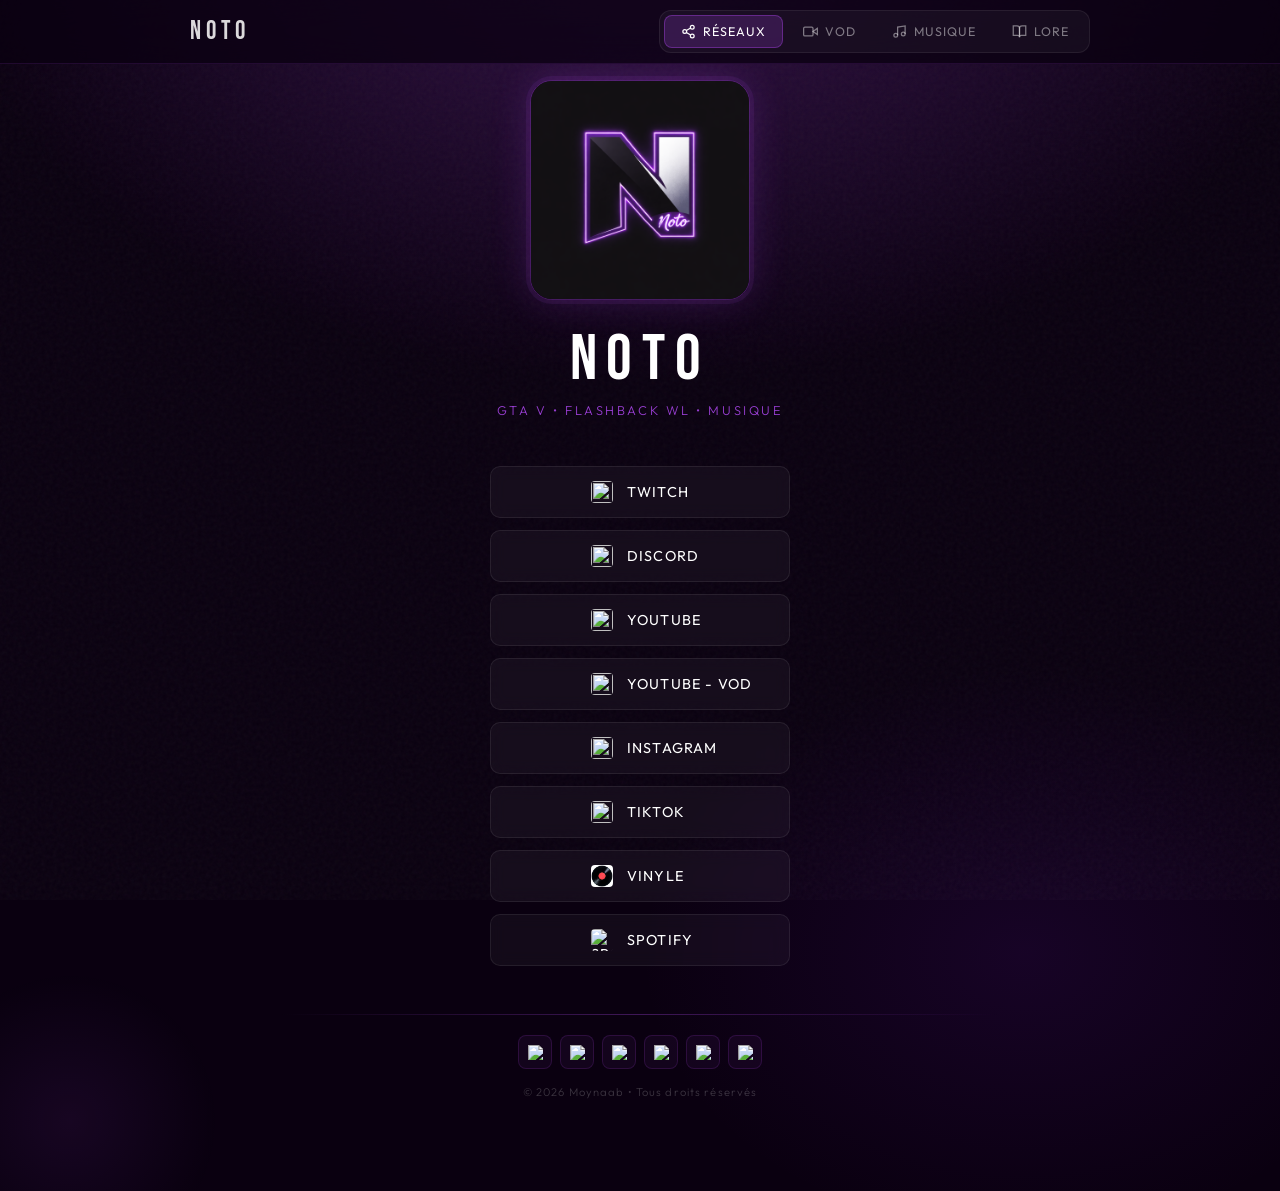
==== index.html @ dc350d12 "Site_Noto" ====
<!DOCTYPE html>
<html lang="fr">
<head>
    <meta charset="UTF-8">
    <meta name="viewport" content="width=device-width, initial-scale=1.0">
    <link rel="stylesheet" href="style.css">
    <title>Noto</title>
</head>
<body>

<!-- ─── HEADER NAV ─────────────────────────────────────── -->
<header class="noto-header">
    <div class="noto-header-inner">
        <div class="noto-header-brand" id="noto-brand-btn" style="cursor:pointer;">NOTO</div>
        <nav class="noto-nav">
            <button class="noto-nav-btn active" data-page="reseaux">
                <svg viewBox="0 0 24 24" fill="none" stroke="currentColor" stroke-width="2"><circle cx="18" cy="5" r="3"/><circle cx="6" cy="12" r="3"/><circle cx="18" cy="19" r="3"/><line x1="8.59" y1="13.51" x2="15.42" y2="17.49"/><line x1="15.41" y1="6.51" x2="8.59" y2="10.49"/></svg>
                Réseaux
            </button>
            <button class="noto-nav-btn" data-page="vod">
                <svg viewBox="0 0 24 24" fill="none" stroke="currentColor" stroke-width="2"><polygon points="23 7 16 12 23 17 23 7"/><rect x="1" y="5" width="15" height="14" rx="2" ry="2"/></svg>
                VOD
            </button>
            <button class="noto-nav-btn" data-page="musique">
                <svg viewBox="0 0 24 24" fill="none" stroke="currentColor" stroke-width="2"><path d="M9 18V5l12-2v13"/><circle cx="6" cy="18" r="3"/><circle cx="18" cy="16" r="3"/></svg>
                Musique
            </button>
            <button class="noto-nav-btn" data-page="lore">
                <svg viewBox="0 0 24 24" fill="none" stroke="currentColor" stroke-width="2"><path d="M2 3h6a4 4 0 0 1 4 4v14a3 3 0 0 0-3-3H2z"/><path d="M22 3h-6a4 4 0 0 0-4 4v14a3 3 0 0 1 3-3h7z"/></svg>
                Lore
            </button>
        </nav>
    </div>
</header>

<!-- ─── PAGE : RÉSEAUX ─────────────────────────────────── -->
<div class="noto-page page-reseaux active" id="page-reseaux">

    <div class="noto-logo">
        <img src="media/logo_noto.png" alt="Noto Logo">
    </div>

    <div class="noto-title">NOTO</div>
    <div class="noto-subtitle">GTA V • Flashback WL • MUSIQUE</div>

    <div class="noto-links">

        <a class="noto-link" href="https://www.twitch.tv/noto_off" target="_blank" rel="noopener noreferrer">
            <img class="noto-link-img" src="https://cdn.simpleicons.org/twitch" alt="">
            Twitch
        </a>

        <a class="noto-link" href="https://discord.com/invite/Q5BjxTzpnc" target="_blank" rel="noopener noreferrer">
            <img class="noto-link-img" src="https://cdn.simpleicons.org/discord" alt="">
            Discord
        </a>

        <a class="noto-link" href="https://www.youtube.com/@Noto_Off/videos" target="_blank" rel="noopener noreferrer">
            <img class="noto-link-img" src="https://cdn.simpleicons.org/youtube" alt="">
            YouTube
        </a>

        <a class="noto-link" href="https://www.youtube.com/@NotoRediff" target="_blank" rel="noopener noreferrer">
            <img class="noto-link-img" src="https://cdn.simpleicons.org/youtube" alt="">
            YouTube - VOD
        </a>

        <a class="noto-link" href="https://www.instagram.com/noto_off/" target="_blank" rel="noopener noreferrer">
            <img class="noto-link-img" src="https://cdn.simpleicons.org/instagram" alt="">
            Instagram
        </a>

        <a class="noto-link" href="https://www.tiktok.com/@noto_off" target="_blank" rel="noopener noreferrer">
            <img class="noto-link-img" src="https://cdn.simpleicons.org/tiktok" alt="">
            TikTok
        </a>

        <a class="noto-link" href="https://ballasrecords.bandcamp.com/album/hfs" target="_blank" rel="noopener noreferrer">
            <img class="noto-link-img" src="media/vinyle.jpg" alt="Vinyle">
            Vinyle
        </a>

        <a class="noto-link" href="https://open.spotify.com/artist/5vIdtn8KS4UBXa0GzGPShH" target="_blank" rel="noopener noreferrer">
            <img class="noto-link-img" src="https://cdn.simpleicons.org/spotify" alt="Spotify   ">
            Spotify
        </a>

    </div>

    <footer class="noto-footer">
        <div class="noto-footer-divider"></div>
        <div class="noto-footer-socials">
            <a class="noto-footer-icon" href="https://www.twitch.tv/noto_off" target="_blank" rel="noopener noreferrer" aria-label="Twitch">
                <img src="https://cdn.simpleicons.org/twitch/b94cff" alt="Twitch">
            </a>
            <a class="noto-footer-icon" href="https://discord.com/invite/Q5BjxTzpnc" target="_blank" rel="noopener noreferrer" aria-label="Discord">
                <img src="https://cdn.simpleicons.org/discord/b94cff" alt="Discord">
            </a>
            <a class="noto-footer-icon" href="https://www.youtube.com/@Noto_Off/videos" target="_blank" rel="noopener noreferrer" aria-label="YouTube">
                <img src="https://cdn.simpleicons.org/youtube/b94cff" alt="YouTube">
            </a>
            <a class="noto-footer-icon" href="https://www.instagram.com/noto_off/" target="_blank" rel="noopener noreferrer" aria-label="Instagram">
                <img src="https://cdn.simpleicons.org/instagram/b94cff" alt="Instagram">
            </a>
            <a class="noto-footer-icon" href="https://www.tiktok.com/@noto_off" target="_blank" rel="noopener noreferrer" aria-label="TikTok">
                <img src="https://cdn.simpleicons.org/tiktok/b94cff" alt="TikTok">
            </a>
            <a class="noto-footer-icon" href="https://open.spotify.com/artist/5vIdtn8KS4UBXa0GzGPShH" target="_blank" rel="noopener noreferrer" aria-label="Spotify">
                <img src="https://cdn.simpleicons.org/spotify/b94cff" alt="Spotify">
            </a>
        </div>
        <div class="noto-footer-copy">
            © <span class="noto-footer-year"></span> Moynaab • Tous droits réservés
        </div>
    </footer>

</div>

<!-- ─── PAGE : VOD ─────────────────────────────────────── -->
<div class="noto-page page-vod" id="page-vod">

    <div class="vod-header">
        <div class="vod-header-label">Dernières vidéos</div>
        <h2 class="vod-title">VOD <span class="vod-title-accent">& Clips</span></h2>
        <p class="vod-desc">Retrouve ici les dernières aventures de Léon Russel.</p>
    </div>

    <div class="vod-featured" id="vod-featured">
        <div class="vod-hero-card">

            <div class="musique-exclu-banner">
                <div class="musique-exclu-tag">
                    <span class="musique-dot"></span>
                    Nouveauté
                </div>
                <span class="musique-exclu-date" id="vod-hero-date"></span>
            </div>

            <div class="vod-hero-body">
                <div class="vod-hero-meta">
                    <div class="musique-hero-nouveaute">Dernière VOD</div>
                    <div class="vod-hero-title" id="vod-hero-title">—</div>
                    <div class="vod-hero-subtitle" id="vod-hero-subtitle"></div>
                    <div class="vod-hero-actions" id="vod-hero-actions"></div>
                </div>
            </div>

            <div class="vod-hero-embed">
                <a id="vod-hero-thumb-link" href="#" target="_blank" rel="noopener noreferrer" class="vod-hero-thumb-wrap">
                    <img id="vod-hero-thumb-img" src="" alt="" class="vod-hero-thumb-img">
                    <div class="vod-hero-thumb-overlay">
                        <div class="vod-hero-play-btn">
                            <svg viewBox="0 0 24 24" fill="currentColor" width="32" height="32"><polygon points="5 3 19 12 5 21 5 3"/></svg>
                        </div>
                        <span class="vod-hero-play-label">Regarder sur YouTube</span>
                    </div>
                </a>
            </div>

        </div>
    </div>

    <div class="musique-section-title-row">
        <span class="musique-section-label">Toutes les vidéos</span>
    </div>

    <div class="vod-grid" id="vod-grid">
        <div class="vod-skeleton"></div>
        <div class="vod-skeleton"></div>
        <div class="vod-skeleton"></div>
        <div class="vod-skeleton"></div>
    </div>

    <a class="vod-all-btn" href="https://www.youtube.com/@NotoRediff" target="_blank" rel="noopener noreferrer">
        Voir toutes les vidéos
        <svg viewBox="0 0 24 24" fill="none" stroke="currentColor" stroke-width="2"><line x1="5" y1="12" x2="19" y2="12"/><polyline points="12 5 19 12 12 19"/></svg>
    </a>

    <footer class="noto-footer">
        <div class="noto-footer-divider"></div>
        <div class="noto-footer-socials">
            <a class="noto-footer-icon" href="https://www.twitch.tv/noto_off" target="_blank" rel="noopener noreferrer" aria-label="Twitch">
                <img src="https://cdn.simpleicons.org/twitch/b94cff" alt="Twitch">
            </a>
            <a class="noto-footer-icon" href="https://discord.com/invite/Q5BjxTzpnc" target="_blank" rel="noopener noreferrer" aria-label="Discord">
                <img src="https://cdn.simpleicons.org/discord/b94cff" alt="Discord">
            </a>
            <a class="noto-footer-icon" href="https://www.youtube.com/@Noto_Off/videos" target="_blank" rel="noopener noreferrer" aria-label="YouTube">
                <img src="https://cdn.simpleicons.org/youtube/b94cff" alt="YouTube">
            </a>
            <a class="noto-footer-icon" href="https://www.instagram.com/noto_off/" target="_blank" rel="noopener noreferrer" aria-label="Instagram">
                <img src="https://cdn.simpleicons.org/instagram/b94cff" alt="Instagram">
            </a>
            <a class="noto-footer-icon" href="https://www.tiktok.com/@noto_off" target="_blank" rel="noopener noreferrer" aria-label="TikTok">
                <img src="https://cdn.simpleicons.org/tiktok/b94cff" alt="TikTok">
            </a>
            <a class="noto-footer-icon" href="https://open.spotify.com/artist/5vIdtn8KS4UBXa0GzGPShH" target="_blank" rel="noopener noreferrer" aria-label="Spotify">
                <img src="https://cdn.simpleicons.org/spotify/b94cff" alt="Spotify">
            </a>
        </div>
        <div class="noto-footer-copy">
            © <span class="noto-footer-year"></span> Moynaab • Tous droits réservés
        </div>
    </footer>

</div>

<!-- ─── PAGE : MUSIQUE ────────────────────────────────── -->
<div class="noto-page page-musique" id="page-musique">

    <div class="musique-header">
        <div class="vod-header-label">Écouter</div>
        <h2 class="vod-title">MUSIQUE <span class="vod-title-accent">& Sons</span></h2>
        <p class="vod-desc">Les projets musicaux de Noto.</p>
    </div>

    <div class="musique-featured" id="musique-featured">
        <div class="musique-hero-card">

            <div class="musique-exclu-banner">
                <div class="musique-exclu-tag">
                    <span class="musique-dot"></span>
                    Nouveauté
                </div>
                <span class="musique-exclu-date" id="hero-date"></span>
            </div>

            <div class="musique-hero-body">
                <a class="musique-hero-cover" id="hero-cover-link" href="#" target="_blank" rel="noopener noreferrer">
                    <img id="hero-cover-img" src="" alt="" style="display:none;">
                    <div class="musique-hero-cover-spin"></div>
                </a>
                <div class="musique-hero-meta">
                    <div class="musique-hero-nouveaute">Dernière sortie</div>
                    <div class="musique-hero-title" id="hero-title">—</div>
                    <div class="musique-hero-subtitle" id="hero-subtitle"></div>
                    <div class="musique-hero-actions" id="hero-actions"></div>
                </div>
            </div>

            <div class="musique-hero-embed">
                <iframe
                    id="spotify-featured"
                    style="border-radius:12px"
                    src=""
                    width="100%"
                    height="80"
                    frameBorder="0"
                    allow="autoplay; clipboard-write; encrypted-media; fullscreen; picture-in-picture"
                    loading="lazy">
                </iframe>
            </div>

        </div>
    </div>

    <div class="musique-section-title-row">
        <span class="musique-section-label">Tous les sons</span>
    </div>

    <div class="musique-grid" id="musique-grid">
        <div class="musique-skeleton"></div>
        <div class="musique-skeleton"></div>
        <div class="musique-skeleton"></div>
        <div class="musique-skeleton"></div>
    </div>

    <a class="vod-all-btn" href="https://open.spotify.com/artist/5vIdtn8KS4UBXa0GzGPShH" target="_blank" rel="noopener noreferrer">
        Écouter sur Spotify
        <svg viewBox="0 0 24 24" fill="none" stroke="currentColor" stroke-width="2"><line x1="5" y1="12" x2="19" y2="12"/><polyline points="12 5 19 12 12 19"/></svg>
    </a>

    <footer class="noto-footer">
        <div class="noto-footer-divider"></div>
        <div class="noto-footer-socials">
            <a class="noto-footer-icon" href="https://www.twitch.tv/noto_off" target="_blank" rel="noopener noreferrer" aria-label="Twitch">
                <img src="https://cdn.simpleicons.org/twitch/b94cff" alt="Twitch">
            </a>
            <a class="noto-footer-icon" href="https://discord.com/invite/Q5BjxTzpnc" target="_blank" rel="noopener noreferrer" aria-label="Discord">
                <img src="https://cdn.simpleicons.org/discord/b94cff" alt="Discord">
            </a>
            <a class="noto-footer-icon" href="https://www.youtube.com/@Noto_Off/videos" target="_blank" rel="noopener noreferrer" aria-label="YouTube">
                <img src="https://cdn.simpleicons.org/youtube/b94cff" alt="YouTube">
            </a>
            <a class="noto-footer-icon" href="https://www.instagram.com/noto_off/" target="_blank" rel="noopener noreferrer" aria-label="Instagram">
                <img src="https://cdn.simpleicons.org/instagram/b94cff" alt="Instagram">
            </a>
            <a class="noto-footer-icon" href="https://www.tiktok.com/@noto_off" target="_blank" rel="noopener noreferrer" aria-label="TikTok">
                <img src="https://cdn.simpleicons.org/tiktok/b94cff" alt="TikTok">
            </a>
            <a class="noto-footer-icon" href="https://open.spotify.com/artist/5vIdtn8KS4UBXa0GzGPShH" target="_blank" rel="noopener noreferrer" aria-label="Spotify">
                <img src="https://cdn.simpleicons.org/spotify/b94cff" alt="Spotify">
            </a>
        </div>
        <div class="noto-footer-copy">
            © <span class="noto-footer-year"></span> Moynaab • Tous droits réservés
        </div>
    </footer>

</div>

<!-- ─── PAGE : LORE ─────────────────────────────────────── -->
<div class="noto-page page-lore" id="page-lore">

    <div class="lore-wrapper">

        <div class="lore-dossier-tag">DOSSIER CONFIDENTIEL — SASP N°4471</div>

        <h2 class="lore-title">
            <span class="lore-title-sub">Alias :</span>
            LEON
        </h2>

        <div class="lore-divider">
            <span></span><span class="lore-divider-icon">✦</span><span></span>
        </div>

        <div class="lore-id-card">
            <div class="lore-id-card-inner">
                <div class="lore-id-photo">
                    <img src="media/Leon.png" alt="Léon Russel">
                    <div class="lore-id-photo-label">SUSPECT</div>
                </div>
                <div class="lore-id-rows">
                    <div class="lore-id-row"><span class="lore-id-label">Nom complet</span><span class="lore-id-value">Léon Russel</span></div>
                    <div class="lore-id-row"><span class="lore-id-label">QUARTIER</span><span class="lore-id-value">Florence District</span></div>
                    <div class="lore-id-row"><span class="lore-id-label">Affiliation</span><span class="lore-id-value">Black Hustler</span></div>
                    <div class="lore-id-row"><span class="lore-id-label">Statut</span><span class="lore-id-value lore-status">Vivant</span></div>
                </div>
            </div>
        </div>

        <div class="lore-sections">

            <div class="lore-section">
                <div class="lore-section-num">01</div>
                <div class="lore-section-body">
                    <h3 class="lore-section-title">Origines</h3>
                    <p class="lore-section-text">
                        Leon Russell est le chef des Black Hustler. Avec sa sœur Inaya, son oncle Romelo et son cousin Marlo, 
                        il veut bâtir une communauté afro-américaine forte. Ancien homme dangereux à Los Santos, Romelo l'envoie 
                        à North Yankton pour le remettre dans le droit chemin. Mais les flics ne veulent pas d'eux là-bas. Après un dérapage, 
                        ils reviennent 6 mois plus tard, prêts à reprendre les affaires.
                    </p>
                </div>
            </div>

            <div class="lore-section">
                <div class="lore-section-num">02</div>
                <div class="lore-section-body">
                    <h3 class="lore-section-title">La chute avant le renouveau</h3>
                    <p class="lore-section-text">
                        Après plusieurs erreurs et rappels à l’ordre, Leon a poussé Suge dans ses derniers retranchements : tuer son propre frère, 
                        CJ, pour prouver sa loyauté aux Black Hustler. Incapable de faire ce choix, Suge a préféré mettre fin à ses jours plutôt 
                        que de trahir son sang. Craignant que CJ ne cherche à se venger après ce drame, Tonton l’a abattu immédiatement, par précaution. 
                        <br><br>
                        Présente au moment des faits, Inaya n’a plus supporté les décisions de son frère et a quitté la ville du jour au lendemain. Déjà détruite 
                        par la mort de Doosky, Tyla a craqué à son tour et est partie avec Inaya pour tenter de recommencer loin de tout ça. Tonton les a suivies 
                        afin de veiller sur elles. 
                        <br><br>
                        Cette nuit-là a marqué un véritable tournant pour le quartier : la famille que Leon voulait construire s’est effondrée, 
                        laissant les Black Hustler plus divisés et dangereux que jamais. Mais ces évenements sont le début d'une nouvelle ère pour les Black Hustler...</p>
                </div>
            </div>

            <div class="lore-section">
                <div class="lore-section-num">03</div>
                <div class="lore-section-body">
                    <h3 class="lore-section-title">À venir...</h3>
                    <p class="lore-section-text">À venir...</p>
                </div>
            </div>

        </div>

        <blockquote class="lore-quote">
            "Le Jefe de ton Jefe..."
        </blockquote>

    </div>

    <footer class="noto-footer">
        <div class="noto-footer-divider"></div>
        <div class="noto-footer-socials">
            <a class="noto-footer-icon" href="https://www.twitch.tv/noto_off" target="_blank" rel="noopener noreferrer" aria-label="Twitch">
                <img src="https://cdn.simpleicons.org/twitch/b94cff" alt="Twitch">
            </a>
            <a class="noto-footer-icon" href="https://discord.com/invite/Q5BjxTzpnc" target="_blank" rel="noopener noreferrer" aria-label="Discord">
                <img src="https://cdn.simpleicons.org/discord/b94cff" alt="Discord">
            </a>
            <a class="noto-footer-icon" href="https://www.youtube.com/@Noto_Off/videos" target="_blank" rel="noopener noreferrer" aria-label="YouTube">
                <img src="https://cdn.simpleicons.org/youtube/b94cff" alt="YouTube">
            </a>
            <a class="noto-footer-icon" href="https://www.instagram.com/noto_off/" target="_blank" rel="noopener noreferrer" aria-label="Instagram">
                <img src="https://cdn.simpleicons.org/instagram/b94cff" alt="Instagram">
            </a>
            <a class="noto-footer-icon" href="https://www.tiktok.com/@noto_off" target="_blank" rel="noopener noreferrer" aria-label="TikTok">
                <img src="https://cdn.simpleicons.org/tiktok/b94cff" alt="TikTok">
            </a>
            <a class="noto-footer-icon" href="https://open.spotify.com/artist/5vIdtn8KS4UBXa0GzGPShH" target="_blank" rel="noopener noreferrer" aria-label="Spotify">
                <img src="https://cdn.simpleicons.org/spotify/b94cff" alt="Spotify">
            </a>
        </div>
        <div class="noto-footer-copy">
            © <span class="noto-footer-year"></span> Moynaab • Tous droits réservés
        </div>
    </footer>

</div>

<!-- ─── PAGE : FAILLE (cachée) ──────────────────────────── -->
<div class="noto-page page-faille" id="page-faille">
    <div class="faille-wrapper">
        <div class="faille-scan"></div>
        <div class="faille-pre">SYSTÈME COMPROMIS — FAILLE DÉTECTÉE</div>
        <div class="faille-title" data-text="FAILLE">FAILLE</div>
        <div class="faille-sub">Félicitation</div>
        <div class="faille-msg">Tu as trouvé les <span class="faille-accent">5 failles</span> cachées dans le système.<br>T'es vraiment une <span class="faille-accent">faille</span></div>
        <div class="faille-code">[ BREACH_CONFIRMED :: USER_IS_A_FAILLE ]</div>
        <button class="faille-back-btn" id="faille-back-btn">↩ Retour au site</button>
    </div>
</div>

<!-- ─── EASTER EGG HUD ──────────────────────────────────── -->
<div class="egg-hud" id="egg-hud" style="display:none;">
    <span id="egg-hud-text">🔍 0 / 5</span>
</div>

<!-- ─── SCRIPTS ─────────────────────────────────────────── -->
<script defer src="main.js"></script>
<script type="module" src="firebase.js"></script>
</body>
</html>
---- style.css ----
@import url('https://fonts.googleapis.com/css2?family=Bebas+Neue&family=Outfit:wght@300;400;600&family=Rajdhani:wght@400;600;700&display=swap');

*, *::before, *::after {
    box-sizing: border-box;
}

body {
    margin: 0;
    padding: 0;
    background: #000;
    font-family: 'Outfit', sans-serif;
}

/* ─── HEADER NAV ─────────────────────────────────────── */
.noto-header {
    position: fixed;
    top: 0;
    left: 0;
    right: 0;
    z-index: 100;
    padding: 0 24px;
    height: 64px;
    display: flex;
    align-items: center;
    background: rgba(10, 0, 16, 0.75);
    backdrop-filter: blur(20px);
    -webkit-backdrop-filter: blur(20px);
    border-bottom: 1px solid rgba(185, 76, 255, 0.12);
}

.noto-header-inner {
    width: 100%;
    max-width: 900px;
    margin: 0 auto;
    display: flex;
    align-items: center;
    justify-content: space-between;
}

.noto-header-brand {
    font-family: 'Bebas Neue', sans-serif;
    font-size: 1.6rem;
    letter-spacing: 0.2em;
    color: #fff;
    opacity: 0.85;
    user-select: none;
}

.noto-nav {
    display: flex;
    gap: 4px;
    background: rgba(255, 255, 255, 0.04);
    border: 1px solid rgba(255, 255, 255, 0.07);
    border-radius: 12px;
    padding: 4px;
}

.noto-nav-btn {
    display: flex;
    align-items: center;
    gap: 7px;
    background: transparent;
    border: none;
    color: rgba(255, 255, 255, 0.45);
    font-family: 'Outfit', sans-serif;
    font-size: 0.78rem;
    font-weight: 400;
    letter-spacing: 0.08em;
    text-transform: uppercase;
    padding: 8px 16px;
    border-radius: 8px;
    cursor: pointer;
    transition: all 0.2s ease;
}

.noto-nav-btn svg {
    width: 15px;
    height: 15px;
    flex-shrink: 0;
}

.noto-nav-btn:hover {
    color: rgba(255, 255, 255, 0.8);
    background: rgba(185, 76, 255, 0.08);
}

.noto-nav-btn.active {
    color: #fff;
    background: rgba(185, 76, 255, 0.18);
    border: 1px solid rgba(185, 76, 255, 0.35);
}

/* ─── PAGES ──────────────────────────────────────────── */
.noto-page {
    display: none;
    min-height: 100vh;
    padding-top: 64px; /* header height */
}

.noto-page.active {
    display: flex;
    flex-direction: column;
    align-items: center;
}

.noto-page.page-enter {
    animation: pageEnter 0.4s ease both;
}

@keyframes pageEnter {
    from { opacity: 0; transform: translateY(10px); }
    to   { opacity: 1; transform: translateY(0); }
}

/* ─── FOND COMMUN ─────────────────────────────────────── */
.page-reseaux, .page-vod, .page-lore, .page-musique {
    background:
        radial-gradient(ellipse 80% 60% at 50% -10%, rgba(185, 76, 255, 0.25) 0%, transparent 70%),
        radial-gradient(ellipse 50% 40% at 80% 80%, rgba(120, 30, 200, 0.12) 0%, transparent 60%),
        #0a0010;
    position: relative;
    overflow: hidden;
    color: #fff;
    text-align: center;
}

/* Grain de texture */
.page-reseaux::before, .page-vod::before, .page-lore::before, .page-musique::before {
    content: '';
    position: fixed;
    inset: 0;
    background-image: url("data:image/svg+xml,%3Csvg viewBox='0 0 256 256' xmlns='http://www.w3.org/2000/svg'%3E%3Cfilter id='noise'%3E%3CfeTurbulence type='fractalNoise' baseFrequency='0.9' numOctaves='4' stitchTiles='stitch'/%3E%3C/filter%3E%3Crect width='100%25' height='100%25' filter='url(%23noise)' opacity='0.04'/%3E%3C/svg%3E");
    pointer-events: none;
    z-index: 0;
}

/* Particule décorative */
.page-reseaux::after, .page-vod::after, .page-lore::after, .page-musique::after {
    content: '';
    position: absolute;
    width: 300px;
    height: 300px;
    border-radius: 50%;
    background: radial-gradient(circle, rgba(185, 76, 255, 0.08) 0%, transparent 70%);
    bottom: -80px;
    left: -80px;
    pointer-events: none;
}

/* ─── PAGE RÉSEAUX ───────────────────────────────────── */
.page-reseaux {
    justify-content: center;
    padding: 80px 20px 60px;
}

/* LOGO */
.noto-logo {
    position: relative;
    z-index: 1;
    margin-bottom: 24px;
    animation: fadeDown 0.7s ease both;
}

.noto-logo img {
    width: 220px;
    height: 220px;
    object-fit: contain;
    border-radius: 22px;
    border: 1px solid rgba(185, 76, 255, 0.3);
    box-shadow:
        0 0 0 4px rgba(185, 76, 255, 0.08),
        0 0 40px rgba(185, 76, 255, 0.2);
}

/* TITRE */
.noto-title {
    position: relative;
    z-index: 1;
    font-family: 'Bebas Neue', sans-serif;
    font-size: 4rem;
    letter-spacing: 0.15em;
    color: #fff;
    line-height: 1;
    margin-bottom: 10px;
    animation: fadeDown 0.7s 0.1s ease both;
}

.noto-subtitle {
    position: relative;
    z-index: 1;
    font-size: 0.8rem;
    font-weight: 300;
    letter-spacing: 0.2em;
    text-transform: uppercase;
    color: rgba(185, 76, 255, 0.8);
    margin-bottom: 48px;
    animation: fadeDown 0.7s 0.2s ease both;
}

/* LIENS */
.noto-links {
    position: relative;
    justify-content: center;
    z-index: 1;
    display: flex;
    flex-direction: column;
    gap: 12px;
    width: 300px;
    max-width: calc(100vw - 40px);
}

.noto-link-img {
    margin-left: 80px;
}

.noto-link {
    display: flex;
    align-items: center;
    justify-content: flex-start;
    gap: 14px;
    text-decoration: none;
    color: #fff;
    font-weight: 400;
    font-size: 0.9rem;
    letter-spacing: 0.08em;
    text-transform: uppercase;
    padding: 14px 20px;
    border-radius: 10px;
    border: 1px solid rgba(255, 255, 255, 0.08);
    background: rgba(255, 255, 255, 0.04);
    backdrop-filter: blur(8px);
    -webkit-backdrop-filter: blur(8px);
    transition: all 0.25s ease;
    position: relative;
    overflow: hidden;
}

.noto-link::before {
    content: '';
    position: absolute;
    inset: 0;
    border-radius: inherit;
    background: linear-gradient(135deg, rgba(185, 76, 255, 0.15) 0%, transparent 60%);
    opacity: 0;
    transition: opacity 0.25s ease;
}

.noto-link:hover {
    border-color: rgba(185, 76, 255, 0.5);
    background: rgba(185, 76, 255, 0.08);
    transform: translateY(-2px);
    box-shadow: 0 8px 30px rgba(185, 76, 255, 0.15);
    color: #fff;
}

.noto-link:hover::before { opacity: 1; }
.noto-link:active { transform: translateY(0); }

.noto-link:nth-child(1) { animation: fadeUp 0.5s 0.3s ease both; }
.noto-link:nth-child(2) { animation: fadeUp 0.5s 0.38s ease both; }
.noto-link:nth-child(3) { animation: fadeUp 0.5s 0.46s ease both; }
.noto-link:nth-child(4) { animation: fadeUp 0.5s 0.54s ease both; }
.noto-link:nth-child(5) { animation: fadeUp 0.5s 0.62s ease both; }
.noto-link:nth-child(6) { animation: fadeUp 0.5s 0.70s ease both; }
.noto-link:nth-child(7) { animation: fadeUp 0.5s 0.78s ease both; }
.noto-link:nth-child(8) { animation: fadeUp 0.5s 0.86s ease both; }

.noto-link img {
    width: 22px;
    height: 22px;
    object-fit: contain;
    flex-shrink: 0;
    border-radius: 4px;
    transition: transform 0.25s ease;
}

.noto-link:hover img { transform: scale(1.1); }

/* ─── PAGE VOD ───────────────────────────────────────── */
.page-vod {
    padding: 80px 24px 60px;
    align-items: center;
}

.vod-header {
    position: relative;
    z-index: 1;
    text-align: center;
    margin-bottom: 40px;
    animation: fadeDown 0.6s ease both;
}

.vod-header-label {
    display: inline-block;
    font-size: 0.7rem;
    font-weight: 600;
    letter-spacing: 0.25em;
    text-transform: uppercase;
    color: rgba(185, 76, 255, 0.8);
    background: rgba(185, 76, 255, 0.08);
    border: 1px solid rgba(185, 76, 255, 0.2);
    border-radius: 40px;
    padding: 4px 14px;
    margin-bottom: 16px;
}

.vod-title {
    font-family: 'Bebas Neue', sans-serif;
    font-size: 3rem;
    letter-spacing: 0.12em;
    color: #fff;
    margin: 0 0 10px;
}

.vod-title-accent {
    color: rgba(185, 76, 255, 0.9);
}

.vod-desc {
    font-size: 0.85rem;
    font-weight: 300;
    color: rgba(255, 255, 255, 0.45);
    margin: 0;
    letter-spacing: 0.05em;
}

/* Grille vidéos */
.vod-grid {
    position: relative;
    z-index: 1;
    display: grid;
    grid-template-columns: repeat(2, 1fr);
    gap: 16px;
    width: 100%;
    max-width: 720px;
    animation: fadeUp 0.6s 0.15s ease both;
}

.vod-card {
    display: flex;
    flex-direction: column;
    text-decoration: none;
    color: #fff;
    border-radius: 12px;
    border: 1px solid rgba(255, 255, 255, 0.07);
    background: rgba(255, 255, 255, 0.03);
    overflow: hidden;
    transition: all 0.25s ease;
    position: relative;
}

.vod-card:hover {
    border-color: rgba(185, 76, 255, 0.4);
    transform: translateY(-4px);
    box-shadow: 0 12px 40px rgba(185, 76, 255, 0.15);
}

.vod-thumb {
    position: relative;
    width: 100%;
    aspect-ratio: 16/9;
    overflow: hidden;
    background: rgba(185, 76, 255, 0.05);
}

.vod-thumb img {
    width: 100%;
    height: 100%;
    object-fit: cover;
    transition: transform 0.35s ease;
    /* Image placeholder si pas encore de miniature */
    background: rgba(185, 76, 255, 0.05);
}

.vod-card:hover .vod-thumb img {
    transform: scale(1.04);
}

/* Icône play */
.vod-play {
    position: absolute;
    inset: 0;
    display: flex;
    align-items: center;
    justify-content: center;
    background: rgba(0, 0, 0, 0.35);
    opacity: 0;
    transition: opacity 0.25s ease;
}

.vod-play svg {
    width: 40px;
    height: 40px;
    color: #fff;
    filter: drop-shadow(0 0 12px rgba(185, 76, 255, 0.6));
}

.vod-card:hover .vod-play {
    opacity: 1;
}

/* Badge "Nouveau" */
.vod-badge {
    position: absolute;
    top: 8px;
    left: 8px;
    font-size: 0.62rem;
    font-weight: 600;
    letter-spacing: 0.15em;
    text-transform: uppercase;
    color: #fff;
    background: rgba(185, 76, 255, 0.85);
    border-radius: 4px;
    padding: 2px 8px;
}

/* Infos de la carte */
.vod-info {
    padding: 12px 14px;
}

.vod-card-title {
    font-size: 0.82rem;
    font-weight: 600;
    line-height: 1.4;
    margin-bottom: 4px;
    color: #fff;
    display: -webkit-box;
    -webkit-line-clamp: 2;
    -webkit-box-orient: vertical;
    overflow: hidden;
}

.vod-card-meta {
    font-size: 0.7rem;
    font-weight: 300;
    color: rgba(185, 76, 255, 0.7);
    letter-spacing: 0.05em;
}

/* ─── VOD HERO FEATURED ─────────────────────────────────── */
.vod-featured {
    width: 100%;
    max-width: 720px;
    margin: 0 auto 32px;
    animation: fadeUp 0.5s ease both;
}

.vod-hero-card {
    position: relative;
    background: linear-gradient(135deg, rgba(185,76,255,0.08) 0%, rgba(20,10,40,0.6) 100%);
    border: 1px solid rgba(185, 76, 255, 0.2);
    border-radius: 18px;
    padding: 24px 22px 20px;
    overflow: hidden;
}

.vod-hero-card::before {
    content: '';
    position: absolute;
    inset: 0;
    background: radial-gradient(ellipse at top left, rgba(185,76,255,0.12) 0%, transparent 60%);
    pointer-events: none;
}

.vod-hero-body {
    display: flex;
    align-items: flex-start;
    gap: 18px;
    margin-bottom: 16px;
}

.vod-hero-meta {
    flex: 1;
    min-width: 0;
}

.vod-hero-title {
    font-size: 1.55rem;
    font-weight: 800;
    color: #fff;
    line-height: 1.2;
    margin: 6px 0 4px;
    white-space: nowrap;
    overflow: hidden;
    text-overflow: ellipsis;
}

.vod-hero-subtitle {
    font-size: 0.82rem;
    color: rgba(255,255,255,0.45);
    margin-bottom: 14px;
}

.vod-hero-actions {
    display: flex;
    gap: 8px;
    flex-wrap: wrap;
}

.vod-hero-yt-btn {
    display: inline-flex;
    align-items: center;
    gap: 6px;
    padding: 7px 14px;
    border-radius: 7px;
    font-size: 0.75rem;
    font-weight: 700;
    letter-spacing: 0.04em;
    text-decoration: none;
    transition: all 0.2s ease;
    background: rgba(255,0,0,0.12);
    color: #ff6b6b;
    border: 1px solid rgba(255,0,0,0.25);
}

.vod-hero-yt-btn:hover {
    background: rgba(255,0,0,0.22);
    border-color: rgba(255,80,80,0.5);
    color: #fff;
}

.vod-hero-embed {
    margin-top: 4px;
    border-radius: 12px;
    overflow: hidden;
}

.vod-hero-thumb-wrap {
    display: block;
    position: relative;
    border-radius: 12px;
    overflow: hidden;
    aspect-ratio: 16/9;
    text-decoration: none;
}

.vod-hero-thumb-img {
    width: 100%;
    height: 100%;
    object-fit: cover;
    display: block;
    transition: transform 0.35s ease, filter 0.35s ease;
    filter: brightness(0.75);
}

.vod-hero-thumb-wrap:hover .vod-hero-thumb-img {
    transform: scale(1.03);
    filter: brightness(0.55);
}

.vod-hero-thumb-overlay {
    position: absolute;
    inset: 0;
    display: flex;
    flex-direction: column;
    align-items: center;
    justify-content: center;
    gap: 10px;
    transition: opacity 0.25s ease;
}

.vod-hero-play-btn {
    width: 64px;
    height: 64px;
    border-radius: 50%;
    background: rgba(185, 76, 255, 0.85);
    display: flex;
    align-items: center;
    justify-content: center;
    box-shadow: 0 0 28px rgba(185, 76, 255, 0.55);
    transition: transform 0.2s ease, background 0.2s ease;
    padding-left: 4px; /* optical center for play icon */
}

.vod-hero-thumb-wrap:hover .vod-hero-play-btn {
    transform: scale(1.1);
    background: rgba(185, 76, 255, 1);
}

.vod-hero-play-label {
    font-size: 0.78rem;
    font-weight: 700;
    letter-spacing: 0.08em;
    text-transform: uppercase;
    color: rgba(255,255,255,0.85);
    text-shadow: 0 1px 6px rgba(0,0,0,0.6);
}

/* Bouton toutes les vidéos */
.vod-all-btn {
    position: relative;
    z-index: 1;
    display: inline-flex;
    align-items: center;
    gap: 8px;
    text-decoration: none;
    color: rgba(185, 76, 255, 0.9);
    font-size: 0.8rem;
    font-weight: 600;
    letter-spacing: 0.1em;
    text-transform: uppercase;
    margin-top: 28px;
    padding: 10px 20px;
    border-radius: 8px;
    border: 1px solid rgba(185, 76, 255, 0.25);
    background: rgba(185, 76, 255, 0.06);
    transition: all 0.25s ease;
    animation: fadeUp 0.5s 0.3s ease both;
}

.vod-all-btn svg {
    width: 15px;
    height: 15px;
    transition: transform 0.25s ease;
}

.vod-all-btn:hover {
    border-color: rgba(185, 76, 255, 0.55);
    background: rgba(185, 76, 255, 0.12);
    color: #fff;
}

.vod-all-btn:hover svg { transform: translateX(3px); }

/* ─── PAGE LORE ──────────────────────────────────────── */
.page-lore {
    padding: 80px 24px 60px;
    align-items: center;
}

.lore-wrapper {
    position: relative;
    z-index: 1;
    width: 100%;
    max-width: 660px;
    text-align: left;
    animation: fadeUp 0.6s ease both;
}

/* Tag dossier */
.lore-dossier-tag {
    display: inline-block;
    font-family: 'Rajdhani', sans-serif;
    font-size: 0.68rem;
    font-weight: 600;
    letter-spacing: 0.2em;
    text-transform: uppercase;
    color: rgba(185, 76, 255, 0.7);
    border: 1px solid rgba(185, 76, 255, 0.2);
    background: rgba(185, 76, 255, 0.06);
    border-radius: 4px;
    padding: 4px 12px;
    margin-bottom: 20px;
}

/* Titre LORE */
.lore-title {
    font-family: 'Bebas Neue', sans-serif;
    font-size: 4.5rem;
    letter-spacing: 0.1em;
    color: #fff;
    margin: 0 0 6px;
    line-height: 1;
}

.lore-title-sub {
    display: block;
    font-family: 'Outfit', sans-serif;
    font-size: 0.7rem;
    font-weight: 300;
    letter-spacing: 0.25em;
    color: rgba(255, 255, 255, 0.35);
    text-transform: uppercase;
    margin-bottom: 4px;
}

/* Séparateur décoratif */
.lore-divider {
    display: flex;
    align-items: center;
    gap: 12px;
    margin: 20px 0 28px;
}

.lore-divider span:not(.lore-divider-icon) {
    flex: 1;
    height: 1px;
    background: linear-gradient(90deg, rgba(185, 76, 255, 0.3), transparent);
}

.lore-divider span:last-child {
    background: linear-gradient(270deg, rgba(185, 76, 255, 0.3), transparent);
}

.lore-divider-icon {
    flex: none;
    color: rgba(185, 76, 255, 0.6);
    font-size: 0.7rem;
}

/* Fiche identité */
.lore-id-card {
    background: rgba(185, 76, 255, 0.04);
    border: 1px solid rgba(185, 76, 255, 0.15);
    border-left: 3px solid rgba(185, 76, 255, 0.5);
    border-radius: 8px;
    padding: 16px 20px;
    margin-bottom: 36px;
}

.lore-id-card-inner {
    display: flex;
    gap: 20px;
    align-items: center;
}

.lore-id-photo {
    flex-shrink: 0;
    display: flex;
    flex-direction: column;
    align-items: center;
    gap: 6px;
}

.lore-id-photo img {
    width: 90px;
    height: 110px;
    object-fit: cover;
    object-position: top center;
    border-radius: 4px;
    border: 1px solid rgba(185, 76, 255, 0.35);
    filter: grayscale(30%) contrast(1.05);
    box-shadow: 0 0 16px rgba(185, 76, 255, 0.2);
}

.lore-id-photo-label {
    font-family: 'Rajdhani', sans-serif;
    font-size: 0.58rem;
    font-weight: 700;
    letter-spacing: 0.2em;
    text-transform: uppercase;
    color: rgba(185, 76, 255, 0.6);
    border: 1px solid rgba(185, 76, 255, 0.2);
    border-radius: 3px;
    padding: 1px 6px;
}

.lore-id-rows {
    flex: 1;
    display: flex;
    flex-direction: column;
    gap: 8px;
}

.lore-id-row {
    display: flex;
    justify-content: space-between;
    align-items: center;
    font-size: 0.82rem;
}

.lore-id-label {
    color: rgba(255, 255, 255, 0.4);
    font-weight: 300;
    letter-spacing: 0.05em;
    text-transform: uppercase;
    font-size: 0.72rem;
}

.lore-id-value {
    color: #fff;
    font-weight: 400;
}

.lore-status {
    color: rgba(100, 255, 160, 0.85);
    font-size: 0.75rem;
    font-weight: 600;
    letter-spacing: 0.08em;
}

/* Sections narratives */
.lore-sections {
    display: flex;
    flex-direction: column;
    gap: 28px;
    margin-bottom: 36px;
}

.lore-section {
    display: flex;
    gap: 20px;
    align-items: flex-start;
}

.lore-section-num {
    font-family: 'Bebas Neue', sans-serif;
    font-size: 2rem;
    color: rgba(185, 76, 255, 0.2);
    line-height: 1;
    flex-shrink: 0;
    width: 40px;
    text-align: right;
    letter-spacing: 0.05em;
}

.lore-section-body {
    flex: 1;
    padding-top: 2px;
    border-top: 1px solid rgba(255, 255, 255, 0.06);
}

.lore-section-title {
    font-family: 'Rajdhani', sans-serif;
    font-size: 1rem;
    font-weight: 700;
    letter-spacing: 0.15em;
    text-transform: uppercase;
    color: rgba(185, 76, 255, 0.9);
    margin: 0 0 8px;
}

.lore-section-text {
    font-size: 0.88rem;
    font-weight: 300;
    color: rgba(255, 255, 255, 0.6);
    line-height: 1.75;
    margin: 0;
}

/* Citation */
.lore-quote {
    position: relative;
    margin: 0 0 0 0;
    padding: 20px 24px;
    border: none;
    background: rgba(185, 76, 255, 0.05);
    border-radius: 8px;
    font-style: italic;
    font-size: 0.9rem;
    font-weight: 300;
    color: rgba(255, 255, 255, 0.5);
    line-height: 1.7;
}

.lore-quote::before {
    content: '"';
    position: absolute;
    top: -8px;
    left: 16px;
    font-family: 'Bebas Neue', sans-serif;
    font-size: 3rem;
    color: rgba(185, 76, 255, 0.3);
    line-height: 1;
}

/* ─── PAGE MUSIQUE ───────────────────────────────────── */
.page-musique {
    padding: 80px 24px 60px;
    align-items: center;
}

.musique-header {
    position: relative;
    z-index: 1;
    text-align: center;
    margin-bottom: 32px;
    animation: fadeDown 0.6s ease both;
}

/* ── HERO EXCLU ──────────────────────────────────────────── */
.musique-featured {
    position: relative;
    z-index: 1;
    width: 100%;
    max-width: 680px;
    margin-bottom: 52px;
    animation: fadeUp 0.6s 0.1s ease both;
}

/* Conteneur visuel hero */
.musique-hero-card {
    position: relative;
    border-radius: 20px;
    overflow: hidden;
    background: rgba(185, 76, 255, 0.06);
    border: 1px solid rgba(185, 76, 255, 0.3);
    box-shadow:
        0 0 0 1px rgba(185, 76, 255, 0.1),
        0 20px 60px rgba(185, 76, 255, 0.2),
        0 0 100px rgba(185, 76, 255, 0.08);
    padding: 28px 28px 24px;
}

/* Lueur de fond animée */
.musique-hero-card::before {
    content: '';
    position: absolute;
    inset: 0;
    background: radial-gradient(ellipse 80% 60% at 50% 0%, rgba(185, 76, 255, 0.18) 0%, transparent 70%);
    pointer-events: none;
    z-index: 0;
}

/* Ligne de scan animée */
.musique-hero-card::after {
    content: '';
    position: absolute;
    top: 0; left: 0; right: 0;
    height: 2px;
    background: linear-gradient(90deg, transparent 0%, rgba(185,76,255,0.9) 50%, transparent 100%);
    animation: scanline 3s ease-in-out infinite;
}

@keyframes scanline {
    0%   { transform: translateX(-100%); opacity: 0; }
    20%  { opacity: 1; }
    80%  { opacity: 1; }
    100% { transform: translateX(100%); opacity: 0; }
}

/* Bandeau EXCLU en haut */
.musique-exclu-banner {
    position: relative;
    z-index: 1;
    display: flex;
    align-items: center;
    gap: 10px;
    margin-bottom: 20px;
}

.musique-exclu-tag {
    display: inline-flex;
    align-items: center;
    gap: 6px;
    background: linear-gradient(135deg, rgba(185,76,255,0.35), rgba(130,30,220,0.4));
    border: 1px solid rgba(185, 76, 255, 0.6);
    border-radius: 6px;
    padding: 5px 12px;
    font-family: 'Rajdhani', sans-serif;
    font-size: 0.72rem;
    font-weight: 700;
    letter-spacing: 0.25em;
    text-transform: uppercase;
    color: #fff;
    box-shadow: 0 0 16px rgba(185,76,255,0.4);
}

.musique-exclu-tag .musique-dot {
    width: 6px;
    height: 6px;
    border-radius: 50%;
    background: #fff;
    box-shadow: 0 0 6px #fff;
}

.musique-exclu-date {
    font-size: 0.68rem;
    font-weight: 300;
    letter-spacing: 0.15em;
    color: rgba(255,255,255,0.35);
    text-transform: uppercase;
}

/* Layout hero : cover + embed */
.musique-hero-body {
    position: relative;
    z-index: 1;
    display: flex;
    gap: 20px;
    align-items: flex-start;
    margin-bottom: 20px;
}

.musique-hero-cover {
    flex-shrink: 0;
    width: 130px;
    height: 130px;
    border-radius: 12px;
    overflow: hidden;
    border: 1px solid rgba(185,76,255,0.4);
    box-shadow:
        0 0 20px rgba(185,76,255,0.25),
        0 8px 24px rgba(0,0,0,0.5);
    background: rgba(185,76,255,0.1);
    position: relative;
}

.musique-hero-cover img {
    width: 100%;
    height: 100%;
    object-fit: cover;
    transition: transform 0.4s ease;
}

.musique-hero-cover:hover img {
    transform: scale(1.06);
}

/* Vinyl spin effect overlay */
.musique-hero-cover-spin {
    position: absolute;
    inset: 0;
    background: conic-gradient(from 0deg, transparent 60%, rgba(185,76,255,0.06) 100%);
    animation: vinyl-spin 8s linear infinite;
    pointer-events: none;
}

@keyframes vinyl-spin {
    from { transform: rotate(0deg); }
    to   { transform: rotate(360deg); }
}

.musique-hero-meta {
    flex: 1;
    min-width: 0;
    display: flex;
    flex-direction: column;
    gap: 6px;
    padding-top: 4px;
}

.musique-hero-nouveaute {
    font-family: 'Rajdhani', sans-serif;
    font-size: 0.65rem;
    font-weight: 700;
    letter-spacing: 0.3em;
    text-transform: uppercase;
    color: rgba(185,76,255,0.7);
}

.musique-hero-title {
    font-family: 'Bebas Neue', sans-serif;
    font-size: 2rem;
    letter-spacing: 0.1em;
    color: #fff;
    line-height: 1.05;
    text-shadow: 0 0 30px rgba(185,76,255,0.4);
}

.musique-hero-subtitle {
    font-size: 0.78rem;
    font-weight: 300;
    color: rgba(255,255,255,0.45);
    letter-spacing: 0.05em;
    margin-bottom: 4px;
}

.musique-hero-actions {
    display: flex;
    gap: 8px;
    flex-wrap: wrap;
    margin-top: 4px;
}

.musique-hero-sp-btn,
.musique-hero-yt-btn {
    display: inline-flex;
    align-items: center;
    gap: 6px;
    font-size: 0.72rem;
    font-weight: 600;
    letter-spacing: 0.08em;
    text-transform: uppercase;
    text-decoration: none;
    padding: 7px 14px;
    border-radius: 20px;
    transition: all 0.2s ease;
}

.musique-hero-sp-btn {
    color: #1DB954;
    border: 1px solid rgba(29, 185, 84, 0.4);
    background: rgba(29, 185, 84, 0.08);
}

.musique-hero-sp-btn:hover {
    background: rgba(29, 185, 84, 0.18);
    border-color: rgba(29, 185, 84, 0.7);
    box-shadow: 0 0 16px rgba(29,185,84,0.2);
}

.musique-hero-yt-btn {
    color: rgba(255, 80, 80, 0.9);
    border: 1px solid rgba(255, 80, 80, 0.3);
    background: rgba(255, 80, 80, 0.06);
}

.musique-hero-yt-btn:hover {
    background: rgba(255, 80, 80, 0.15);
    border-color: rgba(255, 80, 80, 0.6);
}

/* Player embed */
.musique-hero-embed {
    position: relative;
    z-index: 1;
}

/* Ancien label simple (gardé pour compat) */
.musique-featured-label {
    display: flex;
    align-items: center;
    gap: 8px;
    font-size: 0.7rem;
    font-weight: 600;
    letter-spacing: 0.2em;
    text-transform: uppercase;
    color: rgba(185, 76, 255, 0.8);
    margin-bottom: 12px;
}

.musique-dot {
    width: 7px;
    height: 7px;
    border-radius: 50%;
    background: rgba(185, 76, 255, 0.9);
    box-shadow: 0 0 8px rgba(185, 76, 255, 0.6);
    animation: pulse-dot 2s ease infinite;
}

@keyframes pulse-dot {
    0%, 100% { opacity: 1; transform: scale(1); }
    50%       { opacity: 0.5; transform: scale(0.8); }
}

/* Responsive hero */
@media (max-width: 540px) {
    .musique-hero-card { padding: 20px 16px 18px; }
    .musique-hero-body { gap: 14px; }
    .musique-hero-cover { width: 90px; height: 90px; }
    .musique-hero-title { font-size: 1.5rem; }
}

/* Titre de section grille */
.musique-section-title-row {
    position: relative;
    z-index: 1;
    width: 100%;
    max-width: 720px;
    display: flex;
    align-items: center;
    gap: 16px;
    margin-bottom: 16px;
    animation: fadeUp 0.5s 0.2s ease both;
}

.musique-section-title-row::after {
    content: '';
    flex: 1;
    height: 1px;
    background: linear-gradient(90deg, rgba(185, 76, 255, 0.2), transparent);
}

.musique-section-label {
    font-size: 0.68rem;
    font-weight: 600;
    letter-spacing: 0.22em;
    text-transform: uppercase;
    color: rgba(185, 76, 255, 0.6);
    white-space: nowrap;
}

/* Grille sons */
.musique-grid {
    position: relative;
    z-index: 1;
    display: grid;
    grid-template-columns: repeat(2, 1fr);
    gap: 14px;
    width: 100%;
    max-width: 720px;
    animation: fadeUp 0.6s 0.25s ease both;
}

/* Carte son */
.musique-card {
    display: flex;
    gap: 14px;
    align-items: center;
    background: rgba(255, 255, 255, 0.03);
    border: 1px solid rgba(255, 255, 255, 0.07);
    border-radius: 12px;
    overflow: hidden;
    transition: all 0.25s ease;
    padding: 12px;
}

.musique-card:hover {
    border-color: rgba(185, 76, 255, 0.3);
    background: rgba(185, 76, 255, 0.06);
    transform: translateY(-2px);
    box-shadow: 0 8px 24px rgba(185, 76, 255, 0.1);
}

.musique-cover-link {
    flex-shrink: 0;
    display: block;
    text-decoration: none;
}

.musique-thumb {
    width: 72px;
    height: 72px;
    border-radius: 8px;
    overflow: hidden;
    position: relative;
    background: rgba(185, 76, 255, 0.1);
    flex-shrink: 0;
}

.musique-thumb img {
    width: 100%;
    height: 100%;
    object-fit: cover;
    display: block;
    transition: transform 0.3s ease;
}

.musique-card:hover .musique-thumb img { transform: scale(1.05); }

.musique-play-overlay {
    position: absolute;
    inset: 0;
    background: rgba(0, 0, 0, 0.5);
    display: flex;
    align-items: center;
    justify-content: center;
    opacity: 0;
    transition: opacity 0.2s ease;
}

.musique-card:hover .musique-play-overlay { opacity: 1; }

.musique-play-btn {
    width: 34px;
    height: 34px;
    border-radius: 50%;
    background: #1DB954;
    display: flex;
    align-items: center;
    justify-content: center;
    color: #fff;
}

.musique-badge {
    position: absolute;
    top: 6px;
    left: 6px;
    font-size: 0.6rem;
    font-weight: 600;
    letter-spacing: 0.1em;
    text-transform: uppercase;
    color: #fff;
    background: rgba(185, 76, 255, 0.85);
    border-radius: 4px;
    padding: 2px 6px;
}

/* Infos carte */
.musique-info {
    flex: 1;
    min-width: 0;
    display: flex;
    flex-direction: column;
    gap: 4px;
}

.musique-card-title {
    font-size: 0.84rem;
    font-weight: 600;
    color: #fff;
    white-space: nowrap;
    overflow: hidden;
    text-overflow: ellipsis;
}

.musique-card-meta {
    font-size: 0.7rem;
    font-weight: 300;
    color: rgba(185, 76, 255, 0.7);
    letter-spacing: 0.04em;
}

.musique-card-actions {
    display: flex;
    gap: 6px;
    margin-top: 6px;
}

.musique-sp-btn,
.musique-yt-btn {
    display: inline-flex;
    align-items: center;
    gap: 5px;
    font-size: 0.68rem;
    font-weight: 600;
    letter-spacing: 0.07em;
    text-transform: uppercase;
    text-decoration: none;
    padding: 4px 10px;
    border-radius: 20px;
    transition: all 0.2s ease;
}

.musique-sp-btn {
    color: #1DB954;
    border: 1px solid rgba(29, 185, 84, 0.3);
    background: rgba(29, 185, 84, 0.06);
}

.musique-sp-btn:hover {
    background: rgba(29, 185, 84, 0.14);
    border-color: rgba(29, 185, 84, 0.6);
    color: #1DB954;
}

.musique-yt-btn {
    color: rgba(255, 80, 80, 0.85);
    border: 1px solid rgba(255, 80, 80, 0.25);
    background: rgba(255, 80, 80, 0.05);
}

.musique-yt-btn:hover {
    background: rgba(255, 80, 80, 0.12);
    border-color: rgba(255, 80, 80, 0.5);
    color: #ff5050;
}

/* Skeleton musique */
.musique-skeleton {
    border-radius: 12px;
    background: linear-gradient(110deg, rgba(255,255,255,0.04) 40%, rgba(185,76,255,0.07) 50%, rgba(255,255,255,0.04) 60%);
    background-size: 200% 100%;
    animation: shimmer 1.4s infinite;
    height: 96px;
}

/* ─── FOOTER ─────────────────────────────────── */
.noto-footer {
    position: relative;
    z-index: 1;
    width: 100%;
    max-width: 720px;
    margin-top: 48px;
    padding: 0 0 32px;
    display: flex;
    flex-direction: column;
    align-items: center;
    gap: 16px;
    animation: fadeDown 0.7s 0.8s ease both;
}

/* Ligne séparatrice violette */
.noto-footer-divider {
    width: 100%;
    height: 1px;
    background: linear-gradient(90deg, transparent, rgba(185, 76, 255, 0.3), transparent);
    margin-bottom: 4px;
}

/* Icônes réseaux */
.noto-footer-socials {
    display: flex;
    gap: 8px;
    align-items: center;
    flex-wrap: wrap;
    justify-content: center;
}

.noto-footer-icon {
    display: flex;
    align-items: center;
    justify-content: center;
    width: 34px;
    height: 34px;
    border-radius: 8px;
    border: 1px solid rgba(185, 76, 255, 0.15);
    background: rgba(185, 76, 255, 0.05);
    transition: all 0.2s ease;
}

.noto-footer-icon:hover {
    border-color: rgba(185, 76, 255, 0.5);
    background: rgba(185, 76, 255, 0.12);
    transform: translateY(-2px);
}

.noto-footer-icon img {
    width: 15px;
    height: 15px;
    object-fit: contain;
    display: block;
}

/* Copyright */
.noto-footer-copy {
    font-size: 0.7rem;
    font-weight: 300;
    letter-spacing: 0.1em;
    color: rgba(255, 255, 255, 0.2);
    text-align: center;
}

/* Responsive */
@media (max-width: 540px) {
    .noto-footer { padding: 0 16px 28px; }
}


/* ─── ANIMATIONS ─────────────────────────────────────── */
@keyframes fadeDown {
    from { opacity: 0; transform: translateY(-16px); }
    to   { opacity: 1; transform: translateY(0); }
}

@keyframes fadeUp {
    from { opacity: 0; transform: translateY(16px); }
    to   { opacity: 1; transform: translateY(0); }
}

/* ─── RESPONSIVE ─────────────────────────────────────── */
@media (max-width: 540px) {
    .noto-title  { font-size: 3rem; }
    .noto-links  { max-width: 100%; }

    .noto-nav-btn {
        font-size: 0;
        padding: 8px 12px;
    }
    .noto-nav-btn svg { width: 18px; height: 18px; }

    .vod-grid { grid-template-columns: 1fr; }
    .vod-title { font-size: 2.2rem; }
    .vod-hero-title { font-size: 1.2rem; }
    .vod-hero-card { padding: 18px 14px 16px; }
    .vod-hero-embed iframe { height: 180px; }

    .lore-title { font-size: 3rem; }
    .lore-section { gap: 12px; }
    .lore-section-num { font-size: 1.5rem; width: 30px; }
    .lore-id-photo img { width: 70px; height: 88px; }
    .lore-id-card-inner { gap: 14px; }

    .musique-grid { grid-template-columns: 1fr; }
    .musique-card { padding: 10px; }
    .musique-thumb { width: 60px; height: 60px; }
}
/* ─── PAGE FAILLE ─────────────────────────────────────────── */
.page-faille {
    display: none;
    position: relative;
    min-height: 100vh;
    background: #000;
    overflow: hidden;
}
.page-faille.active { display: flex; align-items: center; justify-content: center; }

.faille-wrapper {
    position: relative;
    z-index: 2;
    text-align: center;
    padding: 2rem;
    max-width: 600px;
}

.faille-scan {
    position: fixed;
    inset: 0;
    background: repeating-linear-gradient(
        0deg,
        transparent,
        transparent 2px,
        rgba(0,255,80,0.03) 2px,
        rgba(0,255,80,0.03) 4px
    );
    pointer-events: none;
    z-index: 1;
    animation: scanMove 8s linear infinite;
}
@keyframes scanMove {
    0% { background-position: 0 0; }
    100% { background-position: 0 100px; }
}

.faille-pre {
    font-family: 'Courier New', monospace;
    font-size: .7rem;
    color: #0f0;
    letter-spacing: .2em;
    margin-bottom: 2rem;
    opacity: .7;
    animation: blink 1.4s steps(1) infinite;
}
@keyframes blink { 50% { opacity: 0; } }

.faille-title {
    font-family: 'Bebas Neue', sans-serif;
    font-size: clamp(5rem, 20vw, 10rem);
    color: #fff;
    line-height: 1;
    position: relative;
    animation: glitch 2s infinite;
}
.faille-title::before,
.faille-title::after {
    content: attr(data-text);
    position: absolute;
    top: 0; left: 0; right: 0;
}
.faille-title::before {
    color: #0ff;
    animation: glitch-before 2s infinite;
    clip-path: polygon(0 30%, 100% 30%, 100% 50%, 0 50%);
}
.faille-title::after {
    color: #f0f;
    animation: glitch-after 2s infinite;
    clip-path: polygon(0 60%, 100% 60%, 100% 80%, 0 80%);
}
@keyframes glitch {
    0%,90%,100% { transform: none; }
    92% { transform: skew(-2deg); }
    95% { transform: skew(2deg); }
}
@keyframes glitch-before {
    0%,90%,100% { transform: none; opacity: 0; }
    91% { transform: translateX(-4px); opacity: 1; }
    93% { transform: translateX(4px); opacity: 1; }
    95% { opacity: 0; }
}
@keyframes glitch-after {
    0%,90%,100% { transform: none; opacity: 0; }
    92% { transform: translateX(4px); opacity: 1; }
    94% { transform: translateX(-4px); opacity: 1; }
    96% { opacity: 0; }
}

.faille-sub {
    font-family: 'Bebas Neue', sans-serif;
    font-size: 2rem;
    color: #0f0;
    letter-spacing: .15em;
    margin: .5rem 0 1.5rem;
}

.faille-msg {
    font-family: 'Outfit', sans-serif;
    font-size: 1rem;
    color: rgba(255,255,255,.7);
    line-height: 1.7;
    margin-bottom: 1.5rem;
}

.faille-accent { color: #0f0; font-weight: 600; }

.faille-code {
    font-family: 'Courier New', monospace;
    font-size: .72rem;
    color: rgba(0,255,80,.5);
    letter-spacing: .1em;
    margin-bottom: 2.5rem;
}

.faille-back-btn {
    background: transparent;
    border: 1px solid rgba(0,255,80,.4);
    color: rgba(0,255,80,.8);
    font-family: 'Outfit', sans-serif;
    font-size: .85rem;
    letter-spacing: .1em;
    padding: .6rem 1.6rem;
    cursor: pointer;
    border-radius: 4px;
    transition: all .2s;
}
.faille-back-btn:hover {
    background: rgba(0,255,80,.08);
    border-color: rgba(0,255,80,.8);
    color: #0f0;
}

/* ─── EASTER EGG HUD ──────────────────────────────────────── */
.egg-hud {
    position: fixed;
    bottom: 1.2rem;
    right: 1.2rem;
    background: rgba(0,0,0,.7);
    border: 1px solid rgba(185,76,255,.4);
    border-radius: 20px;
    padding: .3rem .9rem;
    font-family: 'Outfit', sans-serif;
    font-size: .78rem;
    color: rgba(185,76,255,.9);
    z-index: 9999;
    pointer-events: none;
    animation: hudAppear .3s ease;
}
@keyframes hudAppear {
    from { opacity: 0; transform: translateY(8px); }
    to   { opacity: 1; transform: none; }
}

/* ─── FLASH sur collecte ──────────────────────────────────── */
.egg-flash {
    animation: eggFlash .5s ease !important;
}
@keyframes eggFlash {
    0%,100% { filter: none; }
    30%      { filter: brightness(3) saturate(0); }
    60%      { filter: brightness(1.5) hue-rotate(60deg); }
}
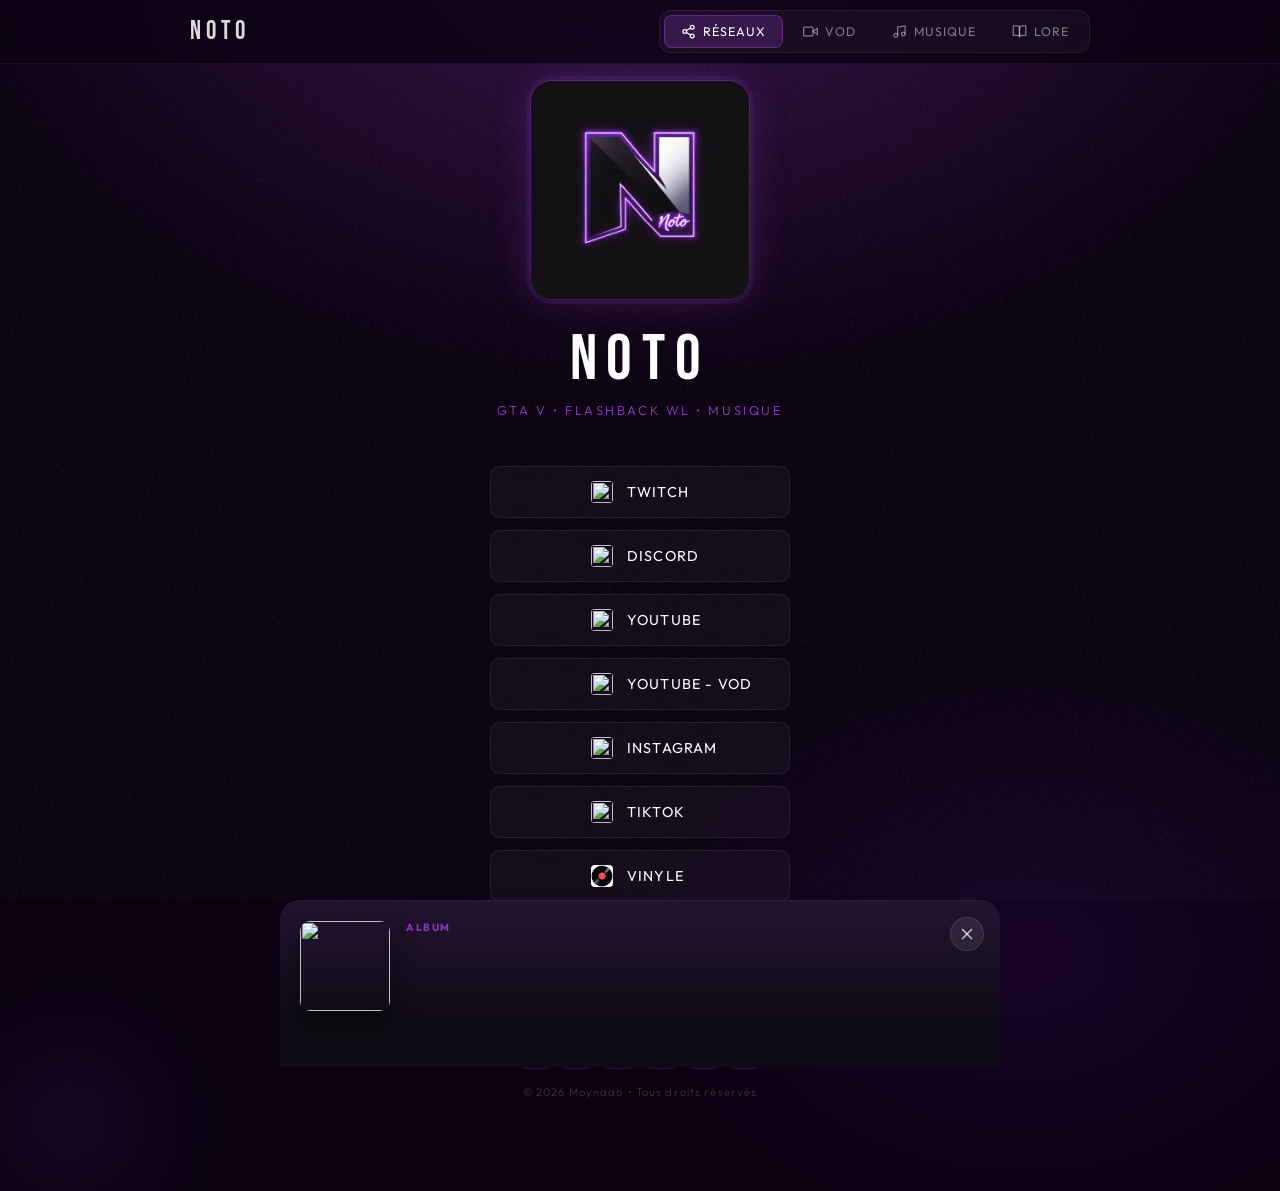
==== commit accb8f47: "Site_Noto_Final" ====
--- a/index.html
+++ b/index.html
@@ -254,8 +254,9 @@
         </div>
     </div>
 
-    <div class="musique-section-title-row">
-        <span class="musique-section-label">Tous les sons</span>
+    <!-- ── Section Singles ── -->
+    <div class="musique-section-title-row" id="singles-section-row" style="display:none;">
+        <span class="musique-section-label">Singles</span>
     </div>
 
     <div class="musique-grid" id="musique-grid">
@@ -264,6 +265,13 @@
         <div class="musique-skeleton"></div>
         <div class="musique-skeleton"></div>
     </div>
+
+    <!-- ── Section Albums ── -->
+    <div class="musique-section-title-row" id="albums-section-row" style="display:none;">
+        <span class="musique-section-label">Albums</span>
+    </div>
+
+    <div class="albums-grid" id="albums-grid"></div>
 
     <a class="vod-all-btn" href="https://open.spotify.com/artist/5vIdtn8KS4UBXa0GzGPShH" target="_blank" rel="noopener noreferrer">
         Écouter sur Spotify
@@ -421,6 +429,29 @@
     </div>
 </div>
 
+<!-- ─── PANEL ALBUM ─────────────────────────────────────── -->
+<div class="album-overlay" id="album-overlay" onclick="closeAlbumPanel()"></div>
+<div class="album-panel" id="album-panel">
+    <div class="album-panel-header">
+        <button class="album-panel-close" onclick="closeAlbumPanel()">
+            <svg viewBox="0 0 24 24" fill="none" stroke="currentColor" stroke-width="2"><line x1="18" y1="6" x2="6" y2="18"/><line x1="6" y1="6" x2="18" y2="18"/></svg>
+        </button>
+        <div class="album-panel-hero">
+            <img id="album-panel-cover" src="" alt="" class="album-panel-cover-img">
+            <div class="album-panel-meta">
+                <div class="album-panel-label">Album</div>
+                <div class="album-panel-title" id="album-panel-title"></div>
+                <div class="album-panel-count" id="album-panel-count"></div>
+                <a class="musique-hero-sp-btn" id="album-panel-sp-btn" href="#" target="_blank" rel="noopener noreferrer" style="display:none;margin-top:10px;">
+                    <svg viewBox="0 0 24 24" fill="currentColor" width="13" height="13"><path d="M12 2C6.48 2 2 6.48 2 12s4.48 10 10 10 10-4.48 10-10S17.52 2 12 2zm4.65 14.4c-.2.3-.6.4-.9.2-2.5-1.53-5.65-1.87-9.35-1.02-.36.08-.72-.14-.8-.5-.08-.36.14-.72.5-.8 4.05-.93 7.52-.53 10.35 1.18.3.2.4.6.2.94zm1.24-2.76c-.25.37-.76.49-1.13.24-2.87-1.76-7.23-2.27-10.62-1.24-.44.13-.9-.11-1.04-.55-.13-.44.11-.9.55-1.04 3.87-1.17 8.67-.6 11.96 1.42.37.25.49.76.28 1.17zm.1-2.87C14.85 9.1 9.37 8.93 6.1 9.9c-.52.16-1.07-.13-1.23-.66-.16-.52.13-1.07.66-1.23 3.76-1.14 10.02-.92 13.97 1.4.47.28.63.88.35 1.35-.28.47-.88.63-1.35.35z"/></svg>
+                    Écouter l'album
+                </a>
+            </div>
+        </div>
+    </div>
+    <div class="album-panel-tracks" id="album-panel-tracks"></div>
+</div>
+
 <!-- ─── EASTER EGG HUD ──────────────────────────────────── -->
 <div class="egg-hud" id="egg-hud" style="display:none;">
     <span id="egg-hud-text">🔍 0 / 5</span>
--- a/style.css
+++ b/style.css
@@ -1142,6 +1142,7 @@
     display: flex;
     align-items: center;
     gap: 16px;
+    margin-top: 32px;
     margin-bottom: 16px;
     animation: fadeUp 0.5s 0.2s ease both;
 }
@@ -1335,6 +1336,268 @@
     background-size: 200% 100%;
     animation: shimmer 1.4s infinite;
     height: 96px;
+}
+
+/* ─── ALBUMS ──────────────────────────────────── */
+.albums-grid {
+    position: relative;
+    z-index: 1;
+    display: grid;
+    grid-template-columns: repeat(2, 1fr);
+    gap: 14px;
+    width: 100%;
+    max-width: 720px;
+    animation: fadeUp 0.5s 0.2s ease both;
+}
+
+.album-card {
+    background: rgba(255,255,255,0.03);
+    border: 1px solid rgba(255,255,255,0.07);
+    border-radius: 14px;
+    overflow: hidden;
+    cursor: pointer;
+    transition: all 0.25s ease;
+    display: flex;
+    flex-direction: column;
+}
+
+.album-card:hover {
+    border-color: rgba(185,76,255,0.4);
+    background: rgba(185,76,255,0.07);
+    transform: translateY(-3px);
+    box-shadow: 0 10px 30px rgba(185,76,255,0.15);
+}
+
+.album-thumb {
+    position: relative;
+    width: 100%;
+    aspect-ratio: 1;
+    overflow: hidden;
+    background: rgba(185,76,255,0.08);
+}
+
+.album-thumb img {
+    width: 100%;
+    height: 100%;
+    object-fit: cover;
+    display: block;
+    transition: transform 0.35s ease;
+}
+
+.album-card:hover .album-thumb img { transform: scale(1.06); }
+
+.album-overlay {
+    position: absolute;
+    inset: 0;
+    background: rgba(0,0,0,0.45);
+    display: flex;
+    align-items: center;
+    justify-content: center;
+    opacity: 0;
+    transition: opacity 0.25s ease;
+}
+
+.album-card:hover .album-overlay { opacity: 1; }
+
+.album-play-btn {
+    width: 46px;
+    height: 46px;
+    border-radius: 50%;
+    background: #1DB954;
+    display: flex;
+    align-items: center;
+    justify-content: center;
+    color: #fff;
+    box-shadow: 0 4px 16px rgba(29,185,84,0.5);
+    transform: scale(0.85);
+    transition: transform 0.2s ease;
+}
+
+.album-card:hover .album-play-btn { transform: scale(1); }
+
+.album-info {
+    padding: 12px 14px;
+    display: flex;
+    flex-direction: column;
+    gap: 3px;
+}
+
+.album-title {
+    font-size: 0.88rem;
+    font-weight: 700;
+    color: #fff;
+    letter-spacing: 0.01em;
+    white-space: nowrap;
+    overflow: hidden;
+    text-overflow: ellipsis;
+}
+
+.album-count {
+    font-size: 0.7rem;
+    color: rgba(185,76,255,0.65);
+    font-weight: 400;
+    letter-spacing: 0.05em;
+}
+
+/* ─── PANEL ALBUM ────────────────────────────── */
+.album-overlay {
+    position: fixed;
+    inset: 0;
+    background: rgba(0,0,0,0.65);
+    backdrop-filter: blur(4px);
+    z-index: 900;
+    opacity: 0;
+    pointer-events: none;
+    transition: opacity 0.3s ease;
+}
+
+.album-overlay.active {
+    opacity: 1;
+    pointer-events: all;
+}
+
+.album-panel {
+    position: fixed;
+    bottom: 0;
+    left: 0;
+    right: 0;
+    max-height: 90vh;
+    background: #0e0b14;
+    border-top: 1px solid rgba(185,76,255,0.2);
+    border-radius: 20px 20px 0 0;
+    z-index: 901;
+    transform: translateY(100%);
+    transition: transform 0.38s cubic-bezier(0.32, 0.72, 0, 1);
+    display: flex;
+    flex-direction: column;
+    overflow: hidden;
+}
+
+.album-panel.open {
+    transform: translateY(0);
+}
+
+.album-panel-header {
+    flex-shrink: 0;
+    padding: 20px 20px 16px;
+    background: linear-gradient(180deg, rgba(185,76,255,0.12) 0%, transparent 100%);
+    position: relative;
+}
+
+.album-panel-close {
+    position: absolute;
+    top: 16px;
+    right: 16px;
+    width: 34px;
+    height: 34px;
+    border-radius: 50%;
+    background: rgba(255,255,255,0.08);
+    border: 1px solid rgba(255,255,255,0.1);
+    color: rgba(255,255,255,0.7);
+    cursor: pointer;
+    display: flex;
+    align-items: center;
+    justify-content: center;
+    transition: all 0.2s ease;
+}
+
+.album-panel-close:hover {
+    background: rgba(185,76,255,0.2);
+    color: #fff;
+}
+
+.album-panel-hero {
+    display: flex;
+    gap: 16px;
+    align-items: flex-start;
+    padding-right: 44px;
+}
+
+.album-panel-cover-img {
+    width: 90px;
+    height: 90px;
+    border-radius: 10px;
+    object-fit: cover;
+    flex-shrink: 0;
+    box-shadow: 0 8px 24px rgba(0,0,0,0.5);
+}
+
+.album-panel-meta {
+    display: flex;
+    flex-direction: column;
+    gap: 4px;
+    min-width: 0;
+}
+
+.album-panel-label {
+    font-size: 0.65rem;
+    font-weight: 700;
+    letter-spacing: 0.15em;
+    text-transform: uppercase;
+    color: rgba(185,76,255,0.7);
+}
+
+.album-panel-title {
+    font-size: 1.3rem;
+    font-weight: 800;
+    color: #fff;
+    letter-spacing: 0.01em;
+    line-height: 1.2;
+}
+
+.album-panel-count {
+    font-size: 0.72rem;
+    color: rgba(255,255,255,0.4);
+    font-weight: 400;
+}
+
+.album-panel-tracks {
+    flex: 1;
+    overflow-y: auto;
+    overflow-x: hidden;
+    padding: 10px 14px 30px;
+    display: flex;
+    flex-direction: column;
+    gap: 10px;
+    box-sizing: border-box;
+}
+
+.album-panel-tracks .musique-card {
+    width: 100%;
+    max-width: 100%;
+    box-sizing: border-box;
+    min-width: 0;
+    flex-shrink: 0;
+}
+
+.album-panel-tracks .musique-card .musique-info {
+    min-width: 0;
+    overflow: hidden;
+}
+
+.album-panel-tracks .musique-card .musique-card-title,
+.album-panel-tracks .musique-card .musique-card-meta {
+    overflow: hidden;
+    text-overflow: ellipsis;
+    white-space: nowrap;
+}
+
+.album-panel-tracks::-webkit-scrollbar { width: 4px; }
+.album-panel-tracks::-webkit-scrollbar-track { background: transparent; }
+.album-panel-tracks::-webkit-scrollbar-thumb { background: rgba(185,76,255,0.3); border-radius: 2px; }
+
+@media (min-width: 600px) {
+    .album-panel {
+        max-width: 720px;
+        left: 50%;
+        right: auto;
+        width: 100%;
+        margin-left: -360px;
+        transform: translateY(100%);
+        border-radius: 20px 20px 0 0;
+    }
+    .album-panel.open { transform: translateY(0); }
+    .albums-grid { grid-template-columns: repeat(3, 1fr); }
 }
 
 /* ─── FOOTER ─────────────────────────────────── */
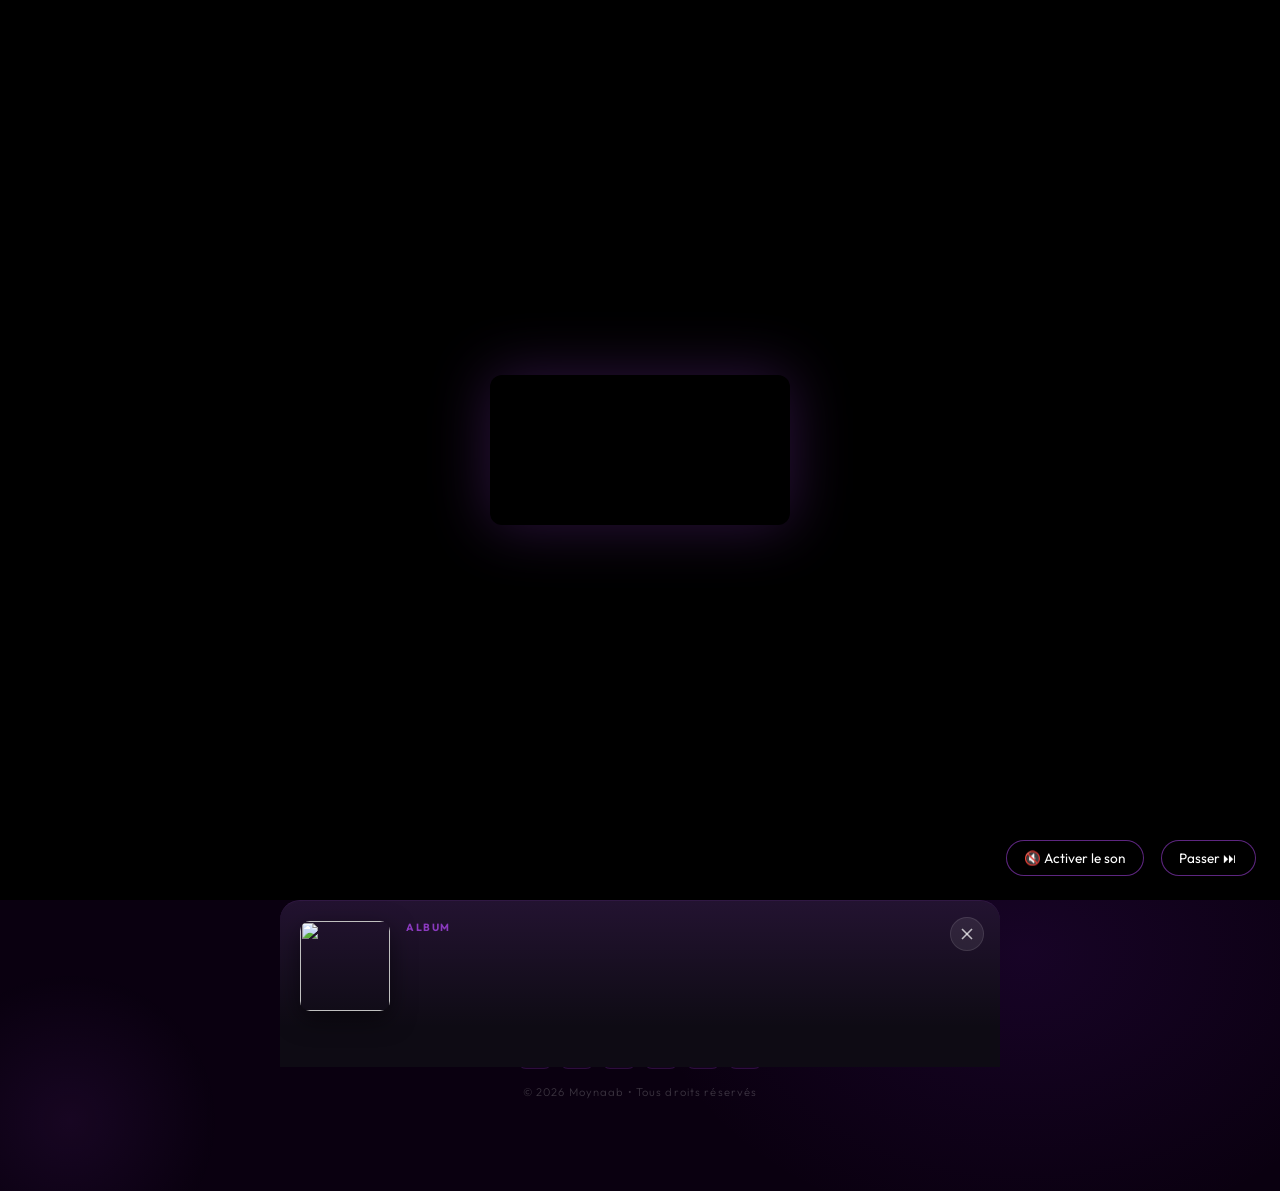
==== commit c75a55fe: "commit040826" ====
--- a/index.html
+++ b/index.html
@@ -4,9 +4,17 @@
     <meta charset="UTF-8">
     <meta name="viewport" content="width=device-width, initial-scale=1.0">
     <link rel="stylesheet" href="style.css">
+    <link rel="icon" type="image/png" href="media/logo_noto.png">
     <title>Noto</title>
 </head>
 <body>
+
+<!-- ─── INTRO VIDÉO ────────────────────────────────────── -->
+<div class="intro-overlay" id="intro-overlay">
+    <video id="intro-video" src="media/anim.mp4" autoplay playsinline></video>
+    <button class="intro-sound-btn" id="intro-sound-btn" style="display:none;">🔇 Activer le son</button>
+    <button class="intro-skip-btn" id="skip-intro-btn">Passer ⏭</button>
+</div>
 
 <!-- ─── HEADER NAV ─────────────────────────────────────── -->
 <header class="noto-header">
@@ -331,8 +339,8 @@
                 </div>
                 <div class="lore-id-rows">
                     <div class="lore-id-row"><span class="lore-id-label">Nom complet</span><span class="lore-id-value">Léon Russel</span></div>
-                    <div class="lore-id-row"><span class="lore-id-label">QUARTIER</span><span class="lore-id-value">Florence District</span></div>
-                    <div class="lore-id-row"><span class="lore-id-label">Affiliation</span><span class="lore-id-value">Black Hustler</span></div>
+                    <div class="lore-id-row"><span class="lore-id-label">Ville</span><span class="lore-id-value">Los Santos</span></div>
+                    <div class="lore-id-row"><span class="lore-id-label">Affiliation</span><span class="lore-id-value">Animalz</span></div>
                     <div class="lore-id-row"><span class="lore-id-label">Statut</span><span class="lore-id-value lore-status">Vivant</span></div>
                 </div>
             </div>
--- a/style.css
+++ b/style.css
@@ -1874,3 +1874,69 @@
     30%      { filter: brightness(3) saturate(0); }
     60%      { filter: brightness(1.5) hue-rotate(60deg); }
 }
+
+/* ─── INTRO VIDÉO ─────────────────────────────────────────── */
+.intro-overlay {
+    position: fixed;
+    inset: 0;
+    z-index: 99999;
+    background: #000;
+    display: flex;
+    align-items: center;
+    justify-content: center;
+    opacity: 1;
+    transition: opacity .6s ease;
+}
+.intro-overlay.hidden {
+    opacity: 0;
+    pointer-events: none;
+}
+.intro-overlay video {
+    max-width: 90vw;
+    max-height: 85vh;
+    width: auto;
+    height: auto;
+    object-fit: contain;
+    border-radius: 12px;
+    box-shadow: 0 0 60px rgba(185,76,255,.25);
+}
+.intro-skip-btn {
+    position: absolute;
+    bottom: 1.5rem;
+    right: 1.5rem;
+    background: rgba(0,0,0,.55);
+    border: 1px solid rgba(185,76,255,.5);
+    color: #fff;
+    font-family: 'Outfit', sans-serif;
+    font-size: .85rem;
+    padding: .5rem 1.1rem;
+    border-radius: 20px;
+    cursor: pointer;
+    backdrop-filter: blur(4px);
+    transition: background .2s ease, border-color .2s ease;
+}
+.intro-skip-btn:hover {
+    background: rgba(185,76,255,.25);
+    border-color: rgba(185,76,255,.9);
+}
+.intro-sound-btn {
+    position: absolute;
+    bottom: 1.5rem;
+    right: 8.5rem;
+    background: rgba(0,0,0,.55);
+    border: 1px solid rgba(185,76,255,.5);
+    color: #fff;
+    font-family: 'Outfit', sans-serif;
+    font-size: .85rem;
+    padding: .5rem 1.1rem;
+    border-radius: 20px;
+    cursor: pointer;
+    backdrop-filter: blur(4px);
+    align-items: center;
+    gap: .4rem;
+    transition: background .2s ease, border-color .2s ease;
+}
+.intro-sound-btn:hover {
+    background: rgba(185,76,255,.25);
+    border-color: rgba(185,76,255,.9);
+}
